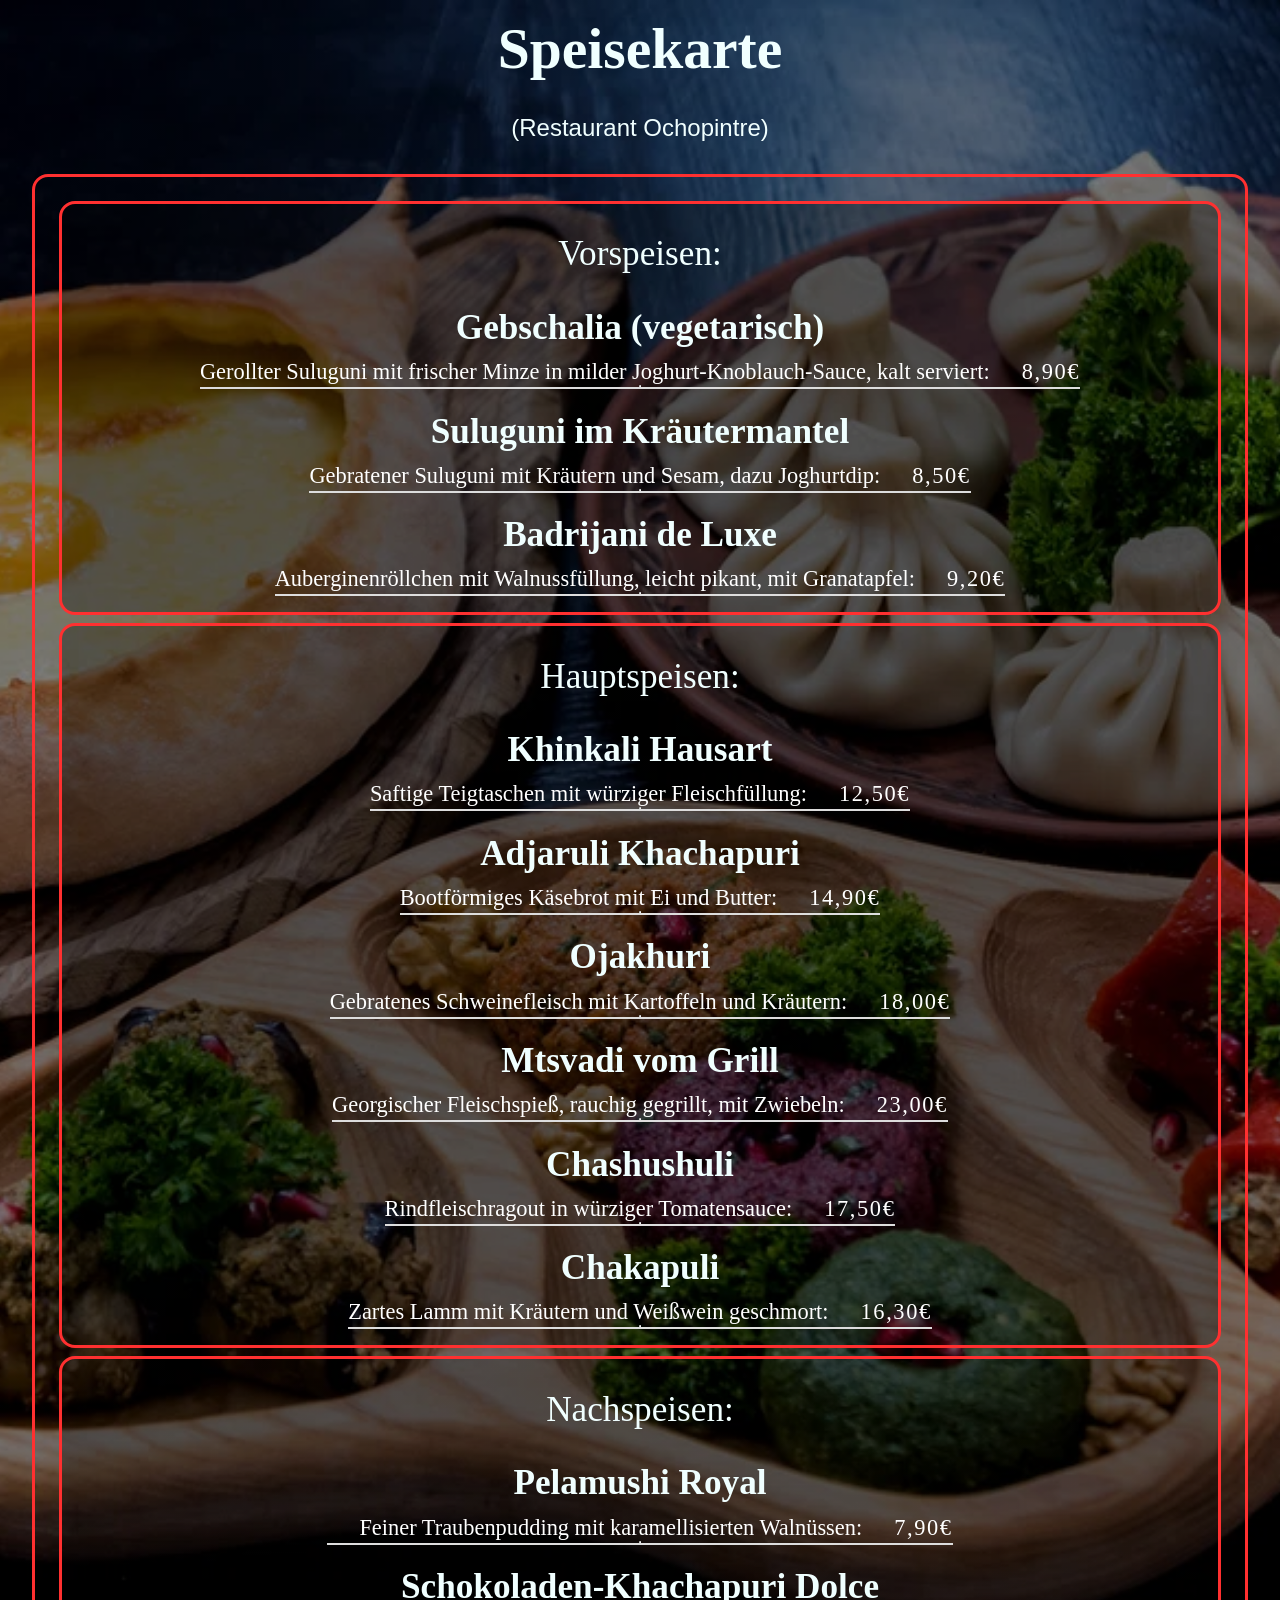
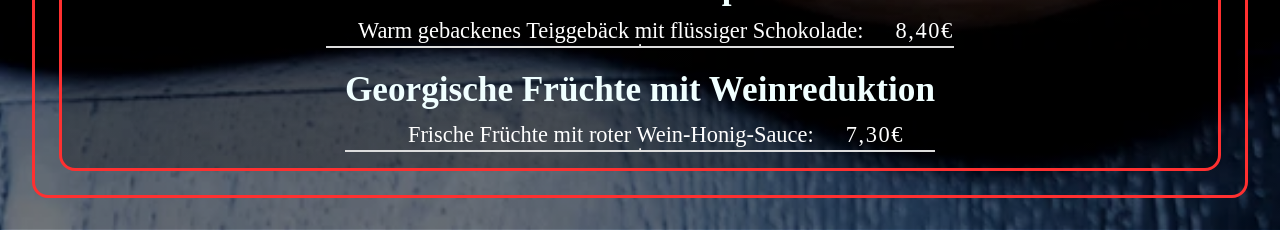
==== speisekarte.html @ 82ad2bd0 "Speisekarte fertig gemacht" ====
<!doctype html>
<html lang="de">
  <head>
    <meta charset="UTF-8" />
    <meta name="viewport" content="width=device-width, initial-scale=1.0" />
    <title>Speisekarte</title>
    <link rel="stylesheet" href="./speisekarte.css" />
  </head>
  <body>
    <header class="header">
      <h1>Speisekarte</h1>
      <br />
      <div class="ochopintre">(Restaurant Ochopintre)</div>
    </header>
    <main class="big container">
      <section class="vorgang container">
        <div class="name">Vorspeisen:</div>
        <div class="vorspeise">
          <h2 class="name">Gebschalia (vegetarisch)</h2>
          <div class="inhalt-preis">
            <span class="inhalt"
              >Gerollter Suluguni mit frischer Minze in milder
              Joghurt-Knoblauch-Sauce, kalt serviert:</span
            ><span class="preis">8,90€</span>
          </div>
          <hr />
        </div>
        <div class="vorspeise">
          <h2 class="name">Suluguni im Kräutermantel</h2>
          <div class="inhalt-preis">
            <span class="inhalt"
              >Gebratener Suluguni mit Kräutern und Sesam, dazu
              Joghurtdip:</span
            ><span class="preis">8,50€</span>
          </div>
          <hr />
        </div>
        <div class="vorspeise">
          <h2 class="name">Badrijani de Luxe</h2>
          <div class="inhalt-preis">
            <span class="inhalt"
              >Auberginenröllchen mit Walnussfüllung, leicht pikant, mit
              Granatapfel:</span
            ><span class="preis">9,20€</span>
          </div>
          <hr />
        </div>
      </section>
      <section class="vorgang container">
        <div class="name">Hauptspeisen:</div>
        <div class="hauptspeise">
          <h2 class="name">Khinkali Hausart</h2>
          <div class="inhalt-preis">
            <span class="inhalt"
              >Saftige Teigtaschen mit würziger Fleischfüllung:</span
            ><span class="preis">12,50€</span>
          </div>
          <hr />
        </div>
        <div class="hauptspeise">
          <h2 class="name">Adjaruli Khachapuri</h2>
          <div class="inhalt-preis">
            <span class="inhalt">Bootförmiges Käsebrot mit Ei und Butter:</span
            ><span class="preis">14,90€</span>
          </div>
          <hr />
        </div>
        <div class="hauptspeise">
          <h2 class="name">Ojakhuri</h2>
          <div class="inhalt-preis">
            <span class="inhalt"
              >Gebratenes Schweinefleisch mit Kartoffeln und Kräutern:</span
            ><span class="preis">18,00€</span>
          </div>
          <hr />
        </div>
        <div class="hauptspeise">
          <h2 class="name">Mtsvadi vom Grill</h2>
          <div class="inhalt-preis">
            <span class="inhalt"
              >Georgischer Fleischspieß, rauchig gegrillt, mit Zwiebeln:</span
            ><span class="preis">23,00€</span>
          </div>
          <hr />
        </div>
        <div class="hauptspeise">
          <h2 class="name">Chashushuli</h2>
          <div class="inhalt-preis">
            <span class="inhalt"
              >Rindfleischragout in würziger Tomatensauce:</span
            ><span class="preis">17,50€</span>
          </div>
          <hr />
        </div>
        <div class="hauptspeise">
          <h2 class="name">Chakapuli</h2>
          <div class="inhalt-preis">
            <span class="inhalt"
              >Zartes Lamm mit Kräutern und Weißwein geschmort:</span
            ><span class="preis">16,30€</span>
          </div>
          <hr />
        </div>
      </section>
      <section class="vorgang container">
        <div class="name">Nachspeisen:</div>
        <div class="nachspeise">
          <h2 class="name">Pelamushi Royal</h2>
          <div class="inhalt-preis">
            <span class="inhalt"></span>Feiner Traubenpudding mit
            karamellisierten Walnüssen:<span class="preis">7,90€</span>
          </div>
          <hr />
        </div>
        <div class="nachspeise">
          <h2 class="name">Schokoladen-Khachapuri Dolce</h2>
          <div class="inhalt-preis">
            <span class="inhalt"></span>Warm gebackenes Teiggebäck mit flüssiger
            Schokolade:<span class="preis">8,40€</span>
          </div>
          <hr />
        </div>
        <div class="nachspeise">
          <h2 class="name">Georgische Früchte mit Weinreduktion</h2>
          <div class="inhalt-preis">
            <span class="inhalt"></span>Frische Früchte mit roter
            Wein-Honig-Sauce:<span class="preis">7,30€</span>
          </div>
          <hr />
        </div>
      </section>
    </main>
  </body>
</html>
---- speisekarte.css ----
* {
  margin: 0;
  padding: 0;
}
body {
  background-image:
    linear-gradient(rgba(0, 0, 0, 0.5), rgba(0, 0, 0, 0.5)),
    url(./speisekarte.jpg);
  background-size: cover;
  background-repeat: no-repeat;
  height: fit-content;
  background-position: center;
  color: azure;
}
.container {
  margin: 2rem;
  border: 3px solid #ff3030;
  border-radius: 1rem;
  padding: 1rem;
}
.header {
  text-align: center;
  margin-top: 1rem;
}
.ochopintre {
  font-size: 1.5rem;
  font-family: Verdana, Geneva, Tahoma, sans-serif;
}
.vorgang {
  display: flex;
  flex-direction: column;
  align-items: center;
  justify-content: center;
  margin: 0.5rem;
  gap: 0.5rem;
  background: linear-gradient(rgba(0, 0, 0, 0.3), rgba(0, 0, 0, 0.3));
}
.vorspeise,
.hauptspeise,
.nachspeise {
  display: flex;
  flex-direction: column;
  align-items: center;
  justify-content: center;
  border-bottom: 2px solid #ddd;
}
.name {
  margin-bottom: 0.7rem;
  margin-top: 0.7rem;
}
.inhalt-preis {
  color: #fff;
  font-size: 1.1rem;
  display: flex;
  gap: 2rem;
}
.preis {
  letter-spacing: 0.1rem;
  margin: auto 0;
}

@media only screen and (min-width: 600px) {
  .inhalt-preis {
    font-size: 1.4rem;
  }
  .name {
    font-size: 2.2rem;
    margin-top: 0.9rem;
  }
  .ochopintre {
    font-size: 1.8;
  }
  .header {
    font-size: 1.8rem;
  }
}
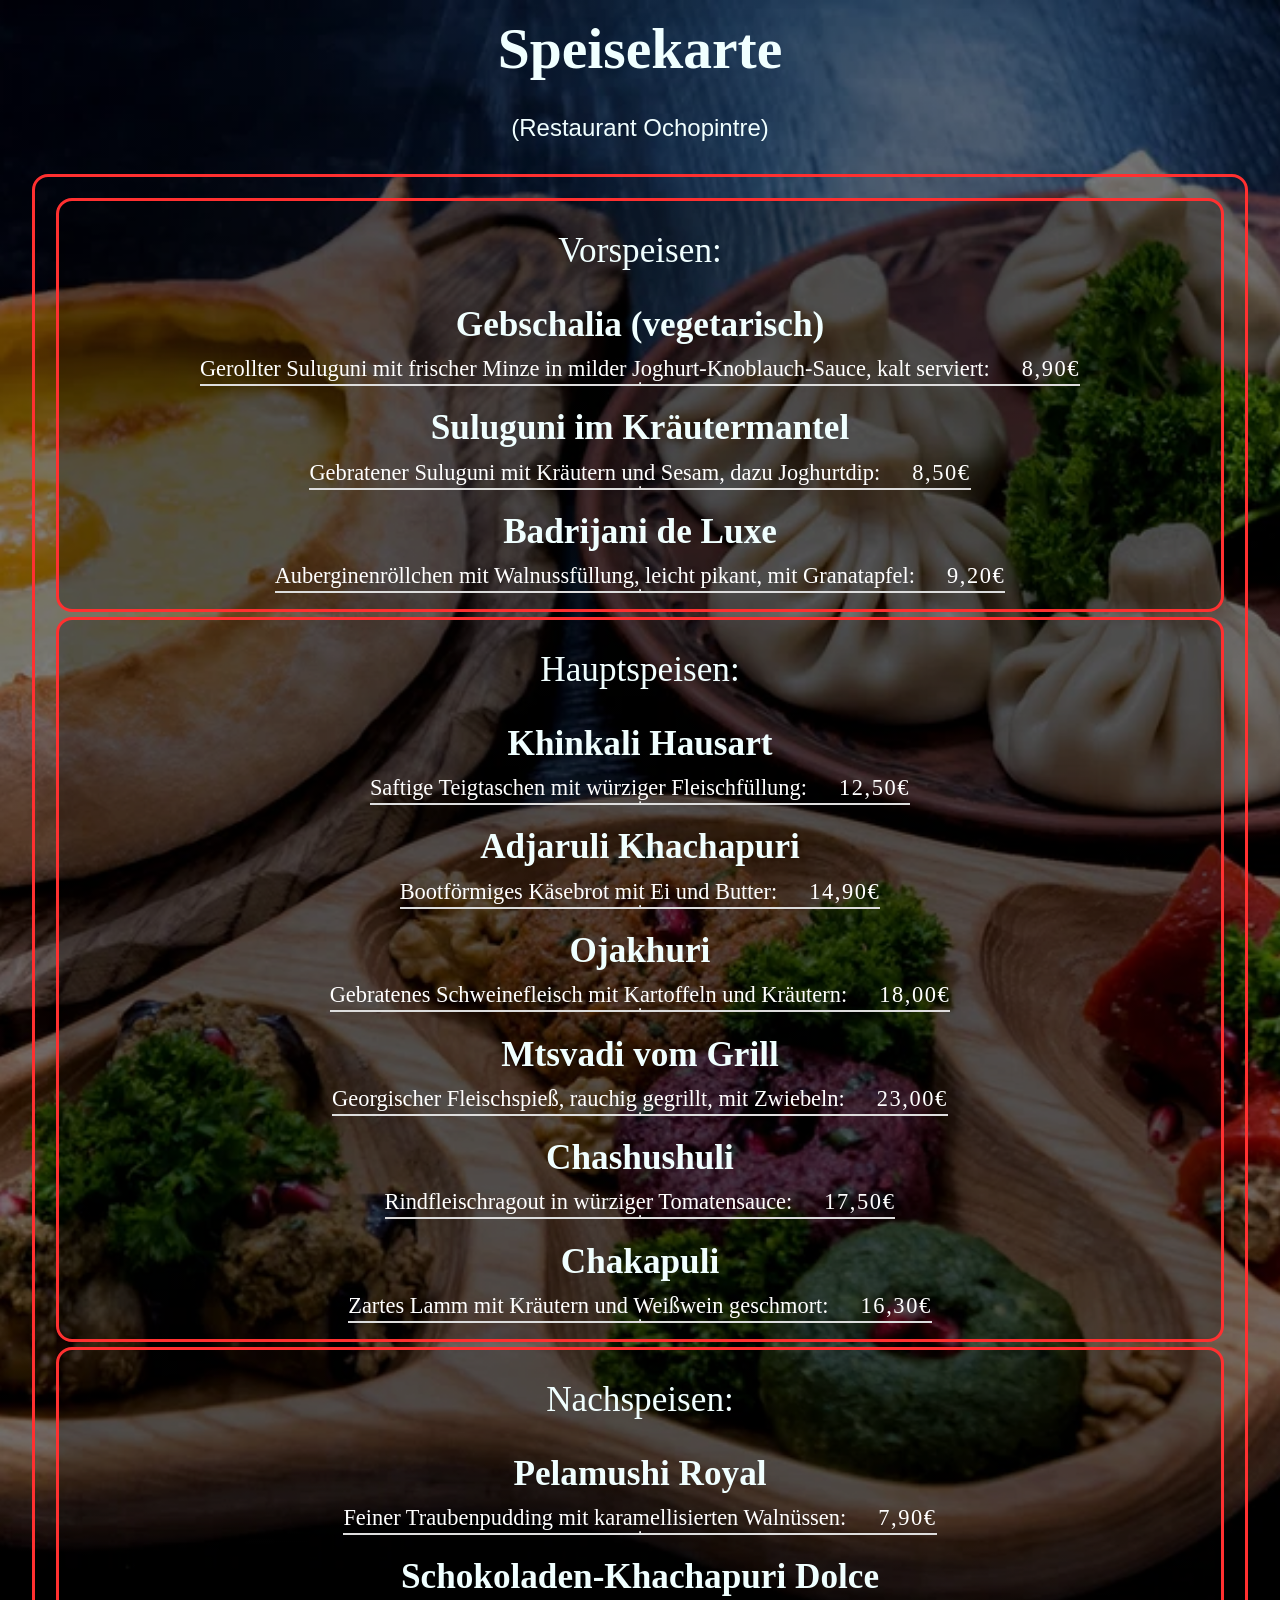
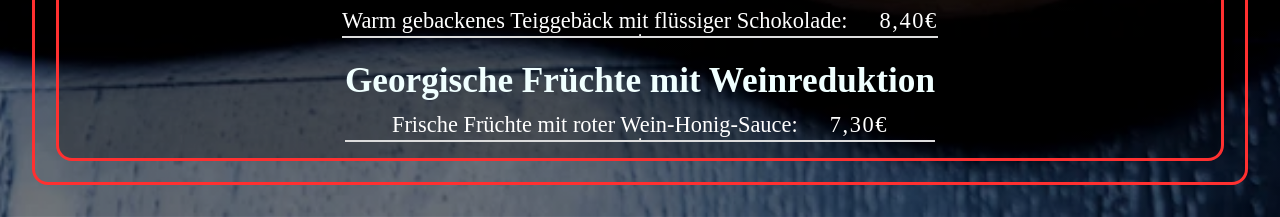
==== commit e733604b: "Abschlussprojekt 1 Fertig" ====
--- a/speisekarte.html
+++ b/speisekarte.html
@@ -107,24 +107,27 @@
         <div class="nachspeise">
           <h2 class="name">Pelamushi Royal</h2>
           <div class="inhalt-preis">
-            <span class="inhalt"></span>Feiner Traubenpudding mit
-            karamellisierten Walnüssen:<span class="preis">7,90€</span>
+            <span class="inhalt"
+              >Feiner Traubenpudding mit karamellisierten Walnüssen:</span
+            ><span class="preis">7,90€</span>
           </div>
           <hr />
         </div>
         <div class="nachspeise">
           <h2 class="name">Schokoladen-Khachapuri Dolce</h2>
           <div class="inhalt-preis">
-            <span class="inhalt"></span>Warm gebackenes Teiggebäck mit flüssiger
-            Schokolade:<span class="preis">8,40€</span>
+            <span class="inhalt"
+              >Warm gebackenes Teiggebäck mit flüssiger Schokolade:</span
+            ><span class="preis">8,40€</span>
           </div>
           <hr />
         </div>
         <div class="nachspeise">
           <h2 class="name">Georgische Früchte mit Weinreduktion</h2>
           <div class="inhalt-preis">
-            <span class="inhalt"></span>Frische Früchte mit roter
-            Wein-Honig-Sauce:<span class="preis">7,30€</span>
+            <span class="inhalt"
+              >Frische Früchte mit roter Wein-Honig-Sauce:</span
+            ><span class="preis">7,30€</span>
           </div>
           <hr />
         </div>
--- a/speisekarte.css
+++ b/speisekarte.css
@@ -31,7 +31,7 @@
   flex-direction: column;
   align-items: center;
   justify-content: center;
-  margin: 0.5rem;
+  margin: 0.1rem;
   gap: 0.5rem;
   background: linear-gradient(rgba(0, 0, 0, 0.3), rgba(0, 0, 0, 0.3));
 }
@@ -73,4 +73,7 @@
   .header {
     font-size: 1.8rem;
   }
+  .vorgang {
+    margin: 0.3rem;
+  }
 }
